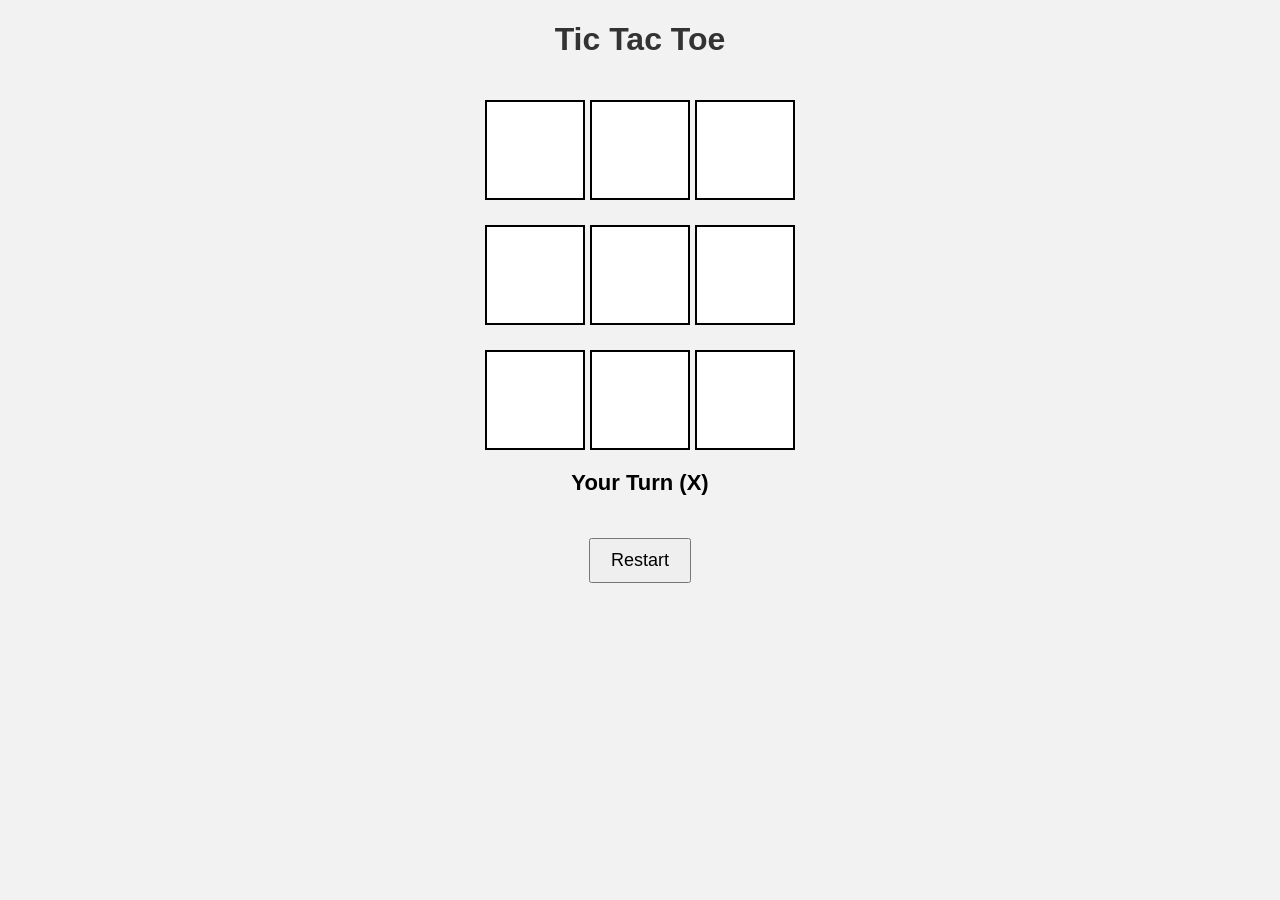
==== TASK2_TIC_TAC_TOE_AI/index.html @ cddb8c21 "Add files via upload" ====
<!DOCTYPE html>
<html>
<head>
<title>Tic Tac Toe</title>
<style>
body{
font-family:Arial;
text-align:center;
background:#f2f2f2;
}
h1{
color:#333;
}
.board{
display:grid;
grid-template-columns:repeat(3,100px);
grid-gap:5px;
justify-content:center;
margin-top:20px;
}
.cell{
width:100px;
height:100px;
font-size:40px;
background:white;
border:2px solid black;
cursor:pointer;
}
#status{
margin-top:20px;
font-size:22px;
font-weight:bold;
}
button{
margin-top:20px;
padding:10px 20px;
font-size:18px;
}
</style>
</head>

<body>

<h1>Tic Tac Toe</h1>

<div class="board">
<button class="cell" onclick="play(this,0)"></button>
<button class="cell" onclick="play(this,1)"></button>
<button class="cell" onclick="play(this,2)"></button>

<button class="cell" onclick="play(this,3)"></button>
<button class="cell" onclick="play(this,4)"></button>
<button class="cell" onclick="play(this,5)"></button>

<button class="cell" onclick="play(this,6)"></button>
<button class="cell" onclick="play(this,7)"></button>
<button class="cell" onclick="play(this,8)"></button>
</div>

<p id="status">Your Turn (X)</p>

<button onclick="location.reload()">Restart</button>

<script>
let board=["","","","","","","","",""];
let gameOver=false;

function play(cell,index){

if(board[index]!=""||gameOver)return;

board[index]="X";
cell.innerHTML="X";

if(checkWinner("X")){
document.getElementById("status").innerHTML="You Win!";
gameOver=true;
return;
}

if(board.every(x=>x!="")){
document.getElementById("status").innerHTML="Draw!";
gameOver=true;
return;
}

aiMove();
}

function aiMove(){

let empty=[];

for(let i=0;i<9;i++){
if(board[i]=="") empty.push(i);
}

let move=empty[Math.floor(Math.random()*empty.length)];

board[move]="O";

document.getElementsByClassName("cell")[move].innerHTML="O";

if(checkWinner("O")){
document.getElementById("status").innerHTML="AI Wins!";
gameOver=true;
return;
}

if(board.every(x=>x!="")){
document.getElementById("status").innerHTML="Draw!";
gameOver=true;
}

}

function checkWinner(player){

let win=[
[0,1,2],
[3,4,5],
[6,7,8],
[0,3,6],
[1,4,7],
[2,5,8],
[0,4,8],
[2,4,6]
];

return win.some(c=>
board[c[0]]==player &&
board[c[1]]==player &&
board[c[2]]==player
);

}
</script>

</body>
</html>
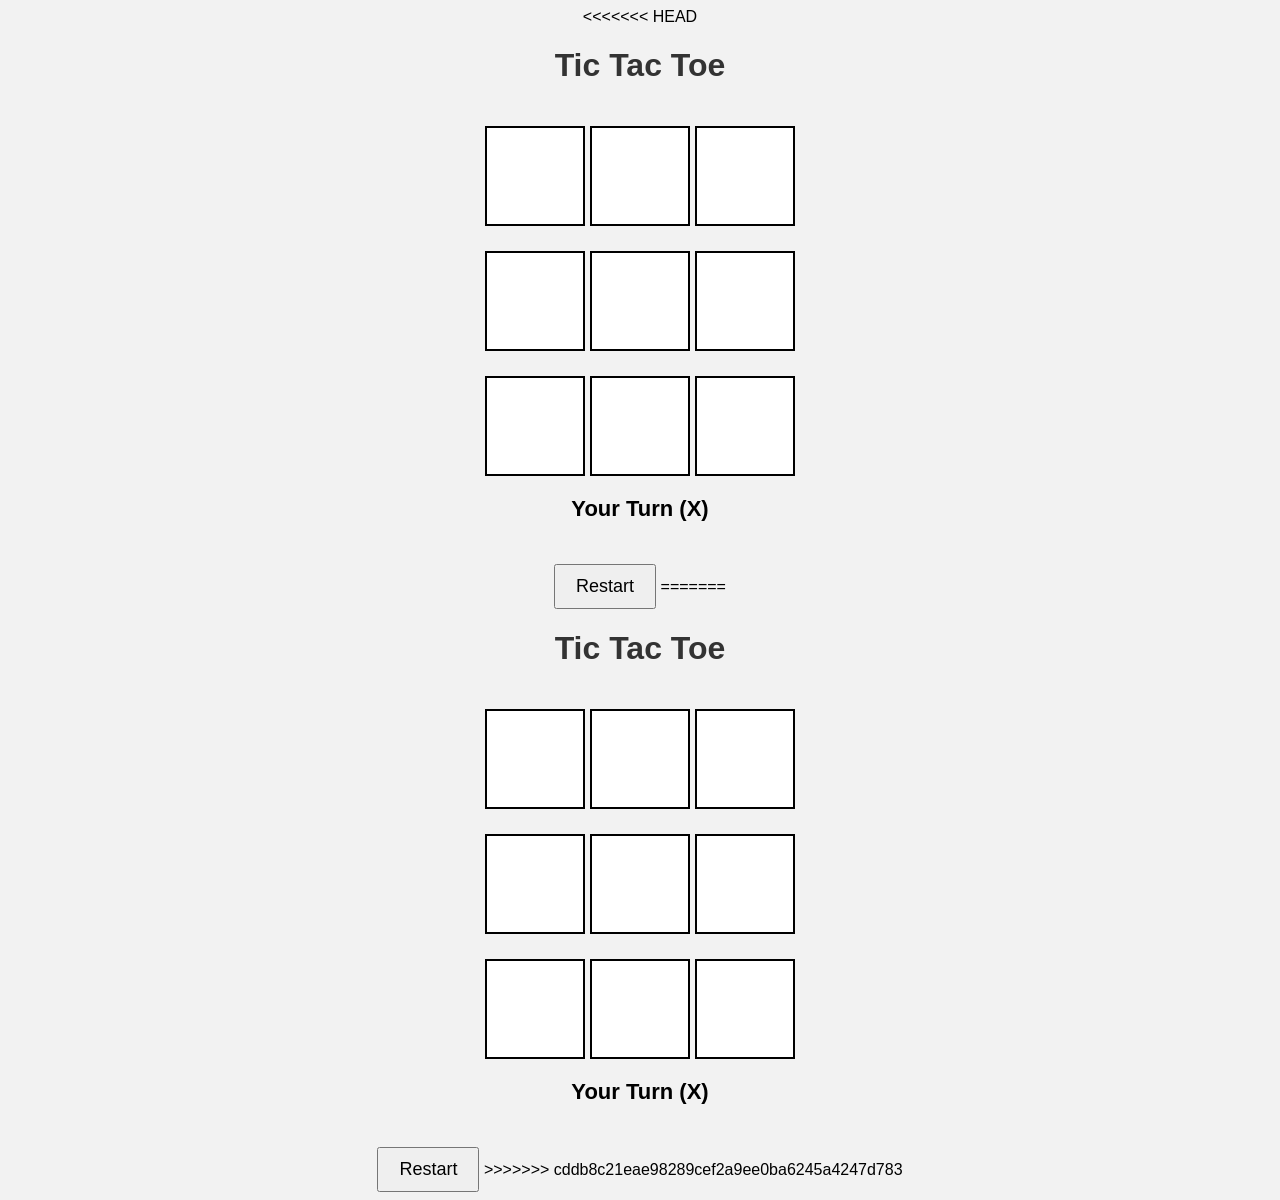
==== commit 1e3c32de: "Merge local project" ====
--- a/TASK2_TIC_TAC_TOE_AI/index.html
+++ b/TASK2_TIC_TAC_TOE_AI/index.html
@@ -1,140 +1,282 @@
-<!DOCTYPE html>
-<html>
-<head>
-<title>Tic Tac Toe</title>
-<style>
-body{
-font-family:Arial;
-text-align:center;
-background:#f2f2f2;
-}
-h1{
-color:#333;
-}
-.board{
-display:grid;
-grid-template-columns:repeat(3,100px);
-grid-gap:5px;
-justify-content:center;
-margin-top:20px;
-}
-.cell{
-width:100px;
-height:100px;
-font-size:40px;
-background:white;
-border:2px solid black;
-cursor:pointer;
-}
-#status{
-margin-top:20px;
-font-size:22px;
-font-weight:bold;
-}
-button{
-margin-top:20px;
-padding:10px 20px;
-font-size:18px;
-}
-</style>
-</head>
-
-<body>
-
-<h1>Tic Tac Toe</h1>
-
-<div class="board">
-<button class="cell" onclick="play(this,0)"></button>
-<button class="cell" onclick="play(this,1)"></button>
-<button class="cell" onclick="play(this,2)"></button>
-
-<button class="cell" onclick="play(this,3)"></button>
-<button class="cell" onclick="play(this,4)"></button>
-<button class="cell" onclick="play(this,5)"></button>
-
-<button class="cell" onclick="play(this,6)"></button>
-<button class="cell" onclick="play(this,7)"></button>
-<button class="cell" onclick="play(this,8)"></button>
-</div>
-
-<p id="status">Your Turn (X)</p>
-
-<button onclick="location.reload()">Restart</button>
-
-<script>
-let board=["","","","","","","","",""];
-let gameOver=false;
-
-function play(cell,index){
-
-if(board[index]!=""||gameOver)return;
-
-board[index]="X";
-cell.innerHTML="X";
-
-if(checkWinner("X")){
-document.getElementById("status").innerHTML="You Win!";
-gameOver=true;
-return;
-}
-
-if(board.every(x=>x!="")){
-document.getElementById("status").innerHTML="Draw!";
-gameOver=true;
-return;
-}
-
-aiMove();
-}
-
-function aiMove(){
-
-let empty=[];
-
-for(let i=0;i<9;i++){
-if(board[i]=="") empty.push(i);
-}
-
-let move=empty[Math.floor(Math.random()*empty.length)];
-
-board[move]="O";
-
-document.getElementsByClassName("cell")[move].innerHTML="O";
-
-if(checkWinner("O")){
-document.getElementById("status").innerHTML="AI Wins!";
-gameOver=true;
-return;
-}
-
-if(board.every(x=>x!="")){
-document.getElementById("status").innerHTML="Draw!";
-gameOver=true;
-}
-
-}
-
-function checkWinner(player){
-
-let win=[
-[0,1,2],
-[3,4,5],
-[6,7,8],
-[0,3,6],
-[1,4,7],
-[2,5,8],
-[0,4,8],
-[2,4,6]
-];
-
-return win.some(c=>
-board[c[0]]==player &&
-board[c[1]]==player &&
-board[c[2]]==player
-);
-
-}
-</script>
-
-</body>
+<<<<<<< HEAD
+<!DOCTYPE html>
+<html>
+<head>
+<title>Tic Tac Toe</title>
+<style>
+body{
+font-family:Arial;
+text-align:center;
+background:#f2f2f2;
+}
+h1{
+color:#333;
+}
+.board{
+display:grid;
+grid-template-columns:repeat(3,100px);
+grid-gap:5px;
+justify-content:center;
+margin-top:20px;
+}
+.cell{
+width:100px;
+height:100px;
+font-size:40px;
+background:white;
+border:2px solid black;
+cursor:pointer;
+}
+#status{
+margin-top:20px;
+font-size:22px;
+font-weight:bold;
+}
+button{
+margin-top:20px;
+padding:10px 20px;
+font-size:18px;
+}
+</style>
+</head>
+
+<body>
+
+<h1>Tic Tac Toe</h1>
+
+<div class="board">
+<button class="cell" onclick="play(this,0)"></button>
+<button class="cell" onclick="play(this,1)"></button>
+<button class="cell" onclick="play(this,2)"></button>
+
+<button class="cell" onclick="play(this,3)"></button>
+<button class="cell" onclick="play(this,4)"></button>
+<button class="cell" onclick="play(this,5)"></button>
+
+<button class="cell" onclick="play(this,6)"></button>
+<button class="cell" onclick="play(this,7)"></button>
+<button class="cell" onclick="play(this,8)"></button>
+</div>
+
+<p id="status">Your Turn (X)</p>
+
+<button onclick="location.reload()">Restart</button>
+
+<script>
+let board=["","","","","","","","",""];
+let gameOver=false;
+
+function play(cell,index){
+
+if(board[index]!=""||gameOver)return;
+
+board[index]="X";
+cell.innerHTML="X";
+
+if(checkWinner("X")){
+document.getElementById("status").innerHTML="You Win!";
+gameOver=true;
+return;
+}
+
+if(board.every(x=>x!="")){
+document.getElementById("status").innerHTML="Draw!";
+gameOver=true;
+return;
+}
+
+aiMove();
+}
+
+function aiMove(){
+
+let empty=[];
+
+for(let i=0;i<9;i++){
+if(board[i]=="") empty.push(i);
+}
+
+let move=empty[Math.floor(Math.random()*empty.length)];
+
+board[move]="O";
+
+document.getElementsByClassName("cell")[move].innerHTML="O";
+
+if(checkWinner("O")){
+document.getElementById("status").innerHTML="AI Wins!";
+gameOver=true;
+return;
+}
+
+if(board.every(x=>x!="")){
+document.getElementById("status").innerHTML="Draw!";
+gameOver=true;
+}
+
+}
+
+function checkWinner(player){
+
+let win=[
+[0,1,2],
+[3,4,5],
+[6,7,8],
+[0,3,6],
+[1,4,7],
+[2,5,8],
+[0,4,8],
+[2,4,6]
+];
+
+return win.some(c=>
+board[c[0]]==player &&
+board[c[1]]==player &&
+board[c[2]]==player
+);
+
+}
+</script>
+
+</body>
+=======
+<!DOCTYPE html>
+<html>
+<head>
+<title>Tic Tac Toe</title>
+<style>
+body{
+font-family:Arial;
+text-align:center;
+background:#f2f2f2;
+}
+h1{
+color:#333;
+}
+.board{
+display:grid;
+grid-template-columns:repeat(3,100px);
+grid-gap:5px;
+justify-content:center;
+margin-top:20px;
+}
+.cell{
+width:100px;
+height:100px;
+font-size:40px;
+background:white;
+border:2px solid black;
+cursor:pointer;
+}
+#status{
+margin-top:20px;
+font-size:22px;
+font-weight:bold;
+}
+button{
+margin-top:20px;
+padding:10px 20px;
+font-size:18px;
+}
+</style>
+</head>
+
+<body>
+
+<h1>Tic Tac Toe</h1>
+
+<div class="board">
+<button class="cell" onclick="play(this,0)"></button>
+<button class="cell" onclick="play(this,1)"></button>
+<button class="cell" onclick="play(this,2)"></button>
+
+<button class="cell" onclick="play(this,3)"></button>
+<button class="cell" onclick="play(this,4)"></button>
+<button class="cell" onclick="play(this,5)"></button>
+
+<button class="cell" onclick="play(this,6)"></button>
+<button class="cell" onclick="play(this,7)"></button>
+<button class="cell" onclick="play(this,8)"></button>
+</div>
+
+<p id="status">Your Turn (X)</p>
+
+<button onclick="location.reload()">Restart</button>
+
+<script>
+let board=["","","","","","","","",""];
+let gameOver=false;
+
+function play(cell,index){
+
+if(board[index]!=""||gameOver)return;
+
+board[index]="X";
+cell.innerHTML="X";
+
+if(checkWinner("X")){
+document.getElementById("status").innerHTML="You Win!";
+gameOver=true;
+return;
+}
+
+if(board.every(x=>x!="")){
+document.getElementById("status").innerHTML="Draw!";
+gameOver=true;
+return;
+}
+
+aiMove();
+}
+
+function aiMove(){
+
+let empty=[];
+
+for(let i=0;i<9;i++){
+if(board[i]=="") empty.push(i);
+}
+
+let move=empty[Math.floor(Math.random()*empty.length)];
+
+board[move]="O";
+
+document.getElementsByClassName("cell")[move].innerHTML="O";
+
+if(checkWinner("O")){
+document.getElementById("status").innerHTML="AI Wins!";
+gameOver=true;
+return;
+}
+
+if(board.every(x=>x!="")){
+document.getElementById("status").innerHTML="Draw!";
+gameOver=true;
+}
+
+}
+
+function checkWinner(player){
+
+let win=[
+[0,1,2],
+[3,4,5],
+[6,7,8],
+[0,3,6],
+[1,4,7],
+[2,5,8],
+[0,4,8],
+[2,4,6]
+];
+
+return win.some(c=>
+board[c[0]]==player &&
+board[c[1]]==player &&
+board[c[2]]==player
+);
+
+}
+</script>
+
+</body>
+>>>>>>> cddb8c21eae98289cef2a9ee0ba6245a4247d783
 </html>
